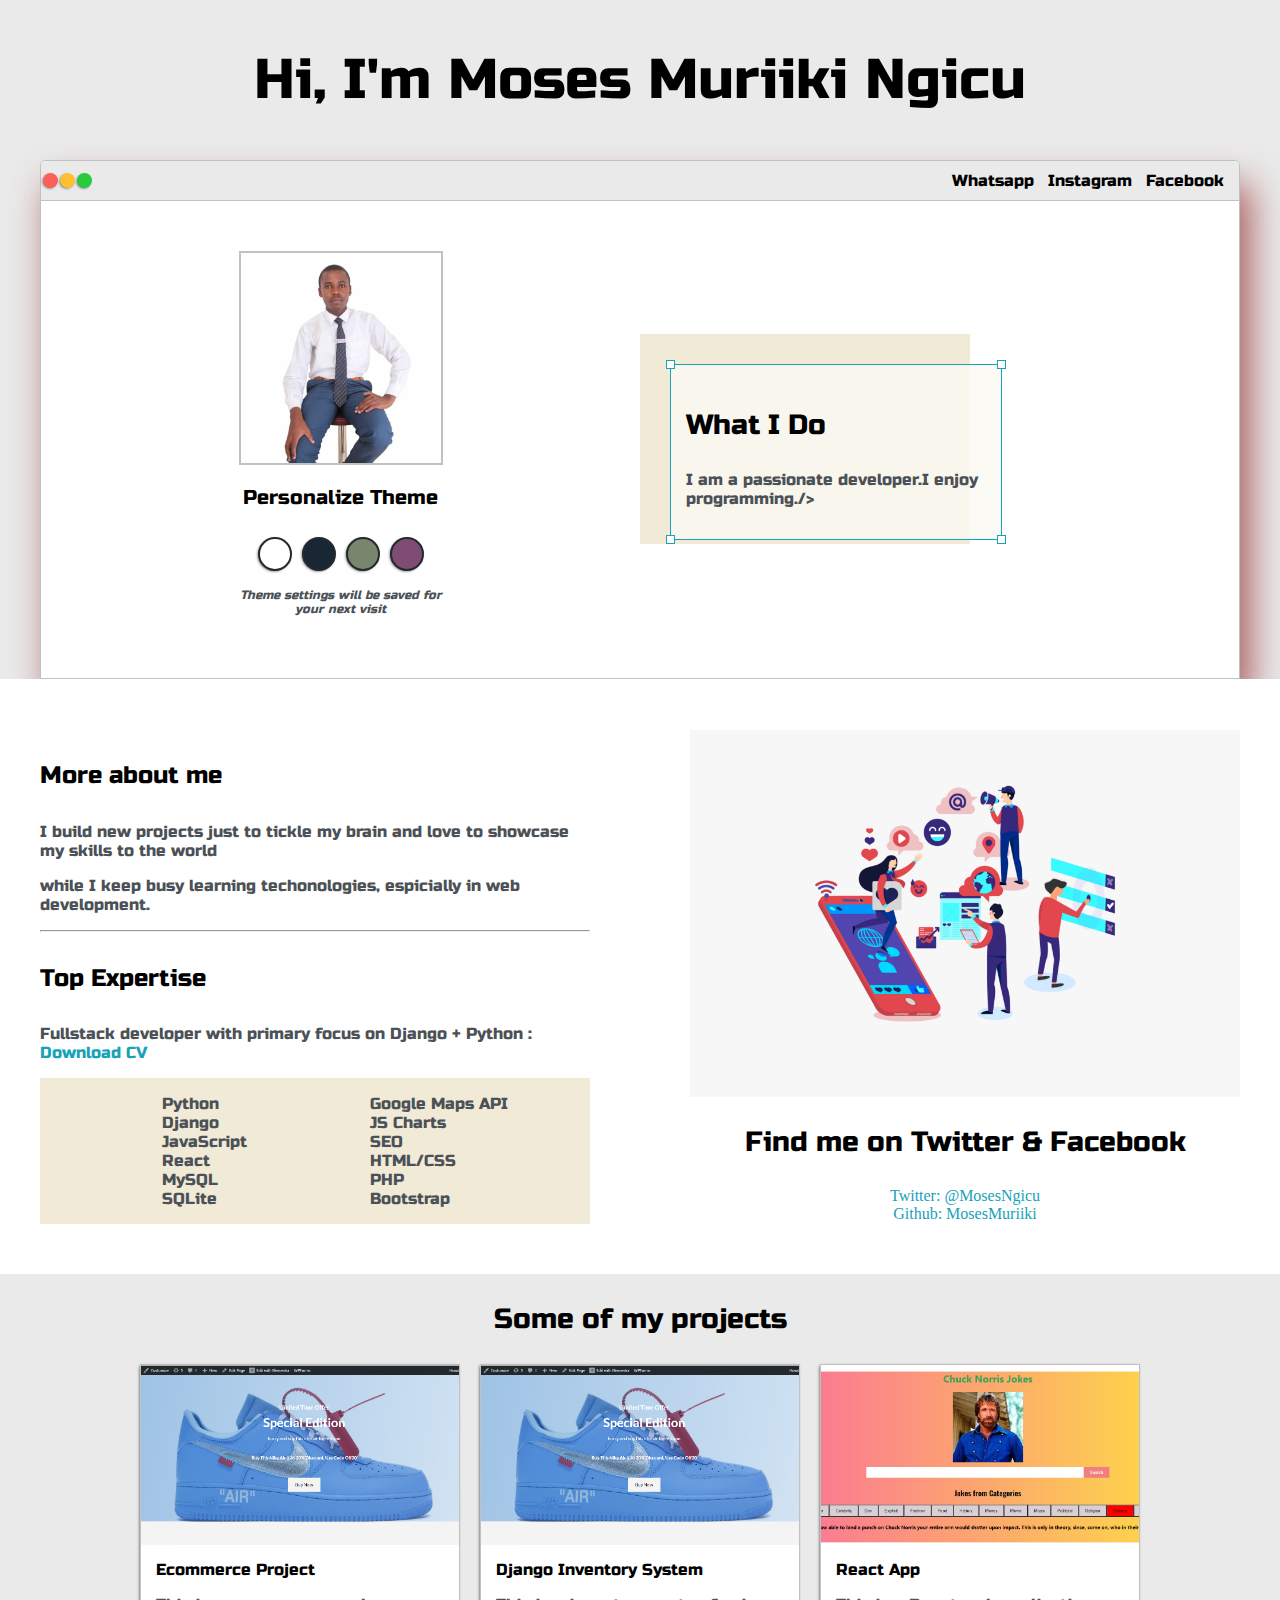
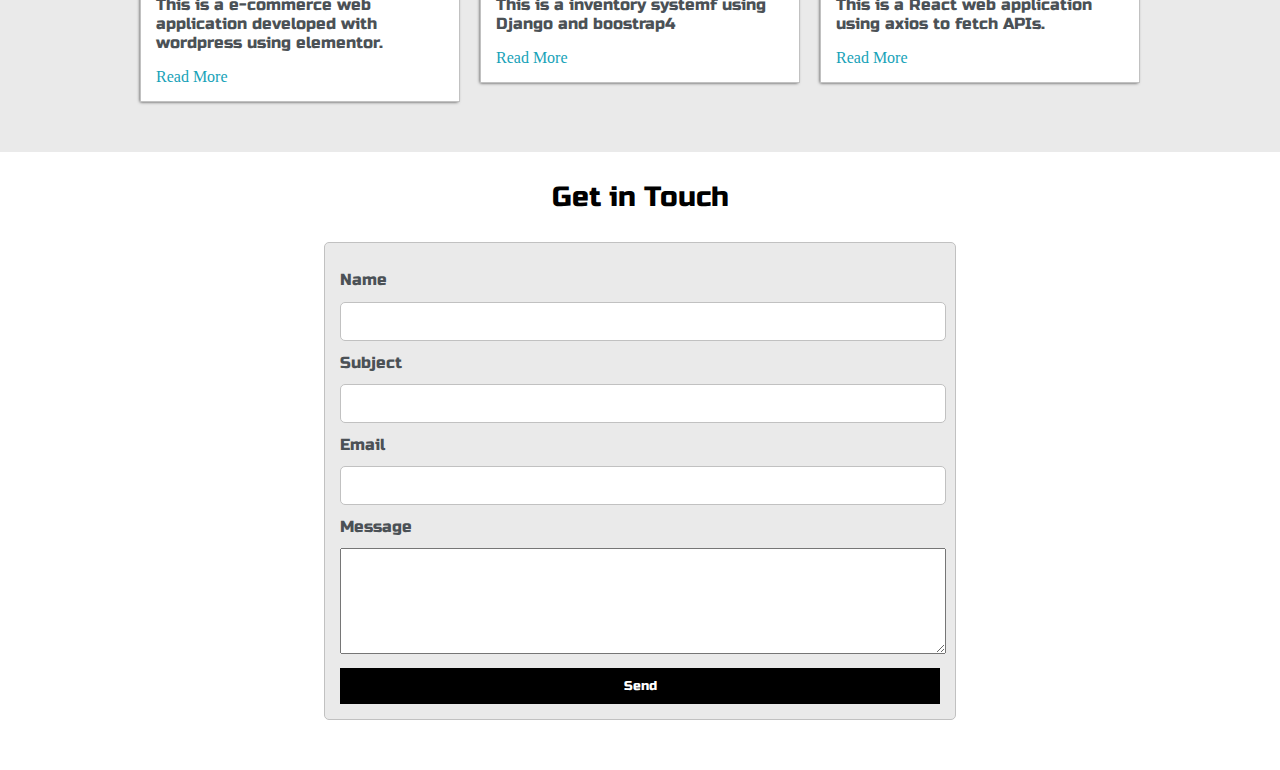
==== index.html @ d3e2226c "initial commit" ====
<!DOCTYPE html>
<html>
<head>
	<meta charset="utf-8">
	<meta name="viewport" content="width=device-width, initial-scale=1">
	<title>Moses Muriiki | Portfolio</title>
	<link rel="preconnect" href="https://fonts.googleapis.com">
<link rel="preconnect" href="https://fonts.gstatic.com" crossorigin>
<link href="https://fonts.googleapis.com/css2?family=Russo+One&display=swap" rel="stylesheet">
<link rel="preconnect" href="https://fonts.googleapis.com">
<link rel="preconnect" href="https://fonts.gstatic.com" crossorigin>
<link href="https://fonts.googleapis.com/css2?family=Roboto+Mono:wght@500&family=Russo+One&display=swap" rel="stylesheet">
	<link rel="stylesheet" type="text/css" href="default.css">
	<link id="theme-style" rel="stylesheet" type="text/css" href="">

			
</head>
<body>
   <section class="s1">
   	  <div class="main-container">
   	  	<div class="greeting-wrapper">
   	  	<h1>Hi, I'm Moses Muriiki Ngicu</h1>
   	    </div>
   	     <div class="intro-wrapper">
   	     	<div class="nav-wrapper">
   	     		<div class="dots-wrapper">
   	     			<div id="dot-1" class="browser-dot"></div>
   	     			<div id="dot-2" class="browser-dot"></div>
   	     			<div id="dot-3" class="browser-dot"></div>
   	     		</div>
   	     	<ul id="navigation">
   	     		<li> <a href="#">Whatsapp</a> </li>
   	     		<li> <a href="#">Instagram</a> </li>
   	     		<li> <a href="#">Facebook</a> </li>
   	     	</ul>
   	     </div>
   	     
   	     <div class="left-column">
   	     	<img id="profile-pic" src="images/moses.jpg">
   	     	<h5 style="text-align: center; line-height: 0;">Personalize Theme</h5>
   	     	<div id="theme-option-wrapper">
   	     		<div data-mode="light" id="light-mode" class="theme-dot"></div>
   	     		<div data-mode="blue" id="blue-mode" class="theme-dot"></div>
   	     		<div data-mode="green" id="green-mode" class="theme-dot"></div>
   	     		<div data-mode="purple" id="purple-mode" class="theme-dot"></div>
   	     	</div>
   	     	<p id="settings-note">Theme settings will be saved for<br> your next visit</p>
   	     </div>
   	     <div class="right-column">
   	     	<div id="preview-shadow">
   	     	<div id="preview">
   	     		  <div id="corner-t1" class="corner"></div>
   	     		  <div id="corner-t2" class="corner"></div>
   	     		  <h3>What I Do</h3>
   	     		  <p>I am a passionate developer.I enjoy programming./></p>
   	     		  <div id="corner-br" class="corner"></div>
   	     		  <div id="corner-bl" class="corner"></div>
   	     	</div>
   	     	</div>
   	     </div>
   	 </div>
   	  </div>
   </section>
   <section class="s2">
   	  <div class="main-container">
   	   
   	   <div class="about-wrapper">
   	   	<div class="about-me">
   	   		<h4>More about me</h4>
   	   		<p>I build new projects just to tickle my brain and love to showcase my skills to the world</p>

   	   		<p>while I keep busy learning techonologies, espicially in web development.  </p>
   	   	
   	   	<hr>
   	   	<h4>Top Expertise</h4>
   	   	<p>Fullstack developer with primary focus on Django + Python : <a target="_blank" href="cv.pdf">Download CV</a></p>
   	   	<div id="skills">
   	   		<ul>
   	   			<li>Python</li>
   	   			<li>Django</li>
   	   			<li>JavaScript</li>
   	   			<li>React</li>
   	   			<li>MySQL</li>
   	   			<li>SQLite</li>
   	   		</ul>
   	   			<ul>
   	   			<li>Google Maps API</li>
   	   			<li>JS Charts</li>
   	   			<li>SEO</li>
   	   			<li>HTML/CSS</li>
   	   			<li>PHP</li>
   	   			<li>Bootstrap</li>
   	   		</ul>
   	   	</div>
   	   </div>
   	   	<div class="social-links">
   	   		<img id="social_img" src="images/follow.png">
   	   		<h3>Find me on Twitter & Facebook</h3>
   	   		<a target="_blank" href="#">Twitter: @MosesNgicu</a>
   	   		<a target="blank" href="https://github.com/mosesmuriiki2">Github: MosesMuriiki</a>
   	   	</div>
   	   </div>	
   	  </div>
   	</section>
   	<section class="s1">
   	  <div class="main-container">
   	  	<h3 style="text-align:center;" >Some of my projects</h3>
   	   <div class="post-wrapper">
   	   	<div>
   	   	<div class="post">
   	   		<img class="thumbnail" src="images/wordpress.png">
   	   		<div class="post-preview">
   	   			<h6 class="post-title">Ecommerce Project</h6>
   	   			<p class="post-intro">This is a e-commerce web application developed with wordpress using elementor. </p>
   	   			<a href="post.html">Read More</a>
   	   		</div>
   	   	</div>
   	   </div>

   	   <div>
   	   	  	<div class="post">
   	   		<img class="thumbnail" src="images/wordpress.png">
   	   		<div class="post-preview">
   	   			<h6 class="post-title">Django Inventory System</h6>
   	   			<p class="post-intro">This is a inventory systemf using Django and boostrap4 </p>
   	   			<a href="#">Read More</a>
   	   		</div>
   	   	</div>
   	   </div>
   	   <div>

   	   	  	<div class="post">
   	   		<img class="thumbnail" src="images/react.png">
   	   		<div class="post-preview">
   	   			<h6 class="post-title">React App</h6>
   	   			<p class="post-intro">This is a React web application using axios to fetch APIs.</p>
   	   			<a href="#">Read More</a>
   	   		</div>
   	   	</div>
          </div>
   	   </div>	
   	  </div>
   	</section>
   	<section class="s2">
   	  <div class="main-container">
   	   <h3 style="text-align:center;">Get in Touch</h3>	
   	   <form id="contact-form">
   	   	<label>Name</label>
   	   	<input id="input-field" type="text" name="name">
   	   	<label>Subject</label>
   	   	<input id="input-field" type="text" name="Subject">
   	   	<label>Email</label>
   	   	<input id="input-field" type="text" name="email">
   	   	<label>Message</label>
   	   	<textarea class="input-field" name="message"></textarea>
           <input id="submit_id" type="submit" name="" value="Send">
   	   </form>
   	  </div>
   	</section>

<script type="text/javascript" src="script.js"></script>
</body>
</html>
---- default.css ----
:root{
	--mainColor: #eaeaea ;
	--secondaryColor: #fff;
	--mainText:black;
	--secondaryText: #4b5156;
	--boderColor: #c1c1c1;
	--themeDotBorder:#24292e;
	--previewBg:rgb(251, 249, 243, 0.8) ;
	--previewShadow: #f0ead6;
	--submitBtn: black;
}
html,body{
	padding: 0;
	margin: 0;
}
body *{
    transition: 0.8 ;
}
h1, h2, h3, h4,h5,h6, strong{
	color: var(--mainText);
	font-family: 'Russo One', sans-serif;
	font-weight: 500;

}

p, li, label,input, textarea{
    color: var(--secondaryText);
    font-family: 'Roboto Mono', monospace;
    font-family: 'Russo One', sans-serif;
}
a{
	text-decoration: none;
	color: #17a2b8;
}
ul{
	list-style: none;
}
h1{font-size: 56px;}
h2{font-size: 36px;}
h3{font-size: 28px;}
h4{font-size: 24px;}
h5{font-size: 20px;}
h6{font-size: 16px;}

.s1{
	background-color: var(--mainColor);
	border-color: 1px solid var(--boderColor);
	overflow: auto;
}
.s2{
	background-color: var(--secondaryColor);
	border-color:1px solid var(--boderColor);
	overflow: auto;
}
.main-container{
	width: 1200px; 
	margin: 0 auto;
}
.greeting-wrapper{
	display: grid;
	text-align: center;
	align-content: center;
	border-color: 2px dashed lightcoral;
	min-height: 10em;
}
.intro-wrapper{
	background-color: var(--secondaryColor);
	border: 1px solid var(--boderColor);
	border-radius: 5px 5px 0 0;
	box-shadow: 10px 25px 37px 0px rgba(148,42,42,0.75);
-webkit-box-shadow: 10px 25px 37px 0px rgba(148,42,42,0.75);
-moz-box-shadow: 10px 25px 37px 0px rgba(148,42,42,0.75);
    display: grid;
    grid-template-columns: 1fr 1fr;
    
    grid-template-areas: 
    'nav-wrapper nav-wrapper'
    'left-column right-column';
}
.nav-wrapper{
	border-radius: 5px 5px 0 0;
	grid-area: nav-wrapper;
	padding-top: 0px;
	border-bottom: 1px solid var(--boderColor);
	display: flex;
	justify-content: space-between;
	align-items: center;
	background-color: var(--mainColor);

}
#navigation a{
	color: var(--mainText);
}
#navigation{
	margin:  0;
	padding: 10px;
}
#navigation li{
	display: inline-block;
	margin-right: 5px;
	margin-left: 5px;
}
.dots-wrapper{
    display: flex;
    padding: 1px;
}
#dot-1{
   background-color: #FC6058;
}
#dot-2{
    background-color: #FEC02F;
}
#dot-3{
    background-color: #2ACA3E;
}
.browser-dot{
   background-color: black;
   height: 15px;
   width: 15px;
   border-radius: 50%;
   margin: 1px;
   -webkit-box-shadow: -1px 1px 3px -1px rgba(0,0,0,0.75);
   -moz-box-shadow: -1px 1px 3px -1px rgba(0,0,0,0.75);
   box-shadow: -1px 1px 3px -1px rgba(0,0,0,0.75);
}

.left-column{
	grid-area: left-column;
	margin-top: 50px;
	padding-bottom: 50px;
   }
  #profile-pic{
  	display: block;
  	margin: 0 auto;
  	height: 200px;
  	width: 200px;
  	padding-top: 10px;
  	object-fit: cover;
  	border: 2px solid var(--boderColor);
  } 
  #theme-option-wrapper{
  	display: flex;
  	justify-content: center;
  }
  .theme-dot{
  	height: 30px;
  	width:30px ;
  	border-radius: 50%;
  	margin: 5px;
  	border: 2px solid var(--themeDotBorder);
  	background-color: black;
  	-webkit-box-shadow: -1px 1px 3px rgba(0,0,0,0.75);
    -moz-box-shadow: -1px 1px 3px rgba(0,0,0,0.75);
    box-shadow: -1px 1px 3px -1px rgba(0, 0, 0, 0.75);
    cursor: pointer;
  }
  .theme-dot: hover{
  	border-width: 5px;
  }
  #light-mode{
  	background-color: #fff;
  }
   #blue-mode{
  	background-color: #192734;
  }
   #green-mode{
  	background-color: #78866b;
  }
   #purple-mode{
  	background-color: #7E4C74;
  }
  #settings-note{
  	font-size: 12px;
  	font-style: italic;
  	text-align: center;
  }
.right-column{
	grid-area: right-column;
	display: grid;
	align-content: center;

	padding-top: 50px;
	padding-bottom: 50px;
   }
   #preview-shadow{
   	   background-color: var(--previewShadow);
   	   width: 300px;
   	   height: 180px;
   	   padding-left: 30px;
   	   padding-top: 30px;
   }
   #preview{
   	width: 300px;
   	border: 1.5px solid #17a2b8;
   	background-color: var(--previewBg);
   	padding: 15px;
   	position: relative;
   }
   .corner{
   	width:  7px ;
   	height: 7px;
   	border: 1.5px solid #17a2b8;
   	background: #fff;
   	position: absolute;
   }
   #corner-t1{
   	top: -5px;
   	left: -5px;
   }
    #corner-t2 {
   	top: -5px;
   	right: -5px;
   }
    #corner-br{
   	bottom: -5px;
   	right: -5px;
   }
    #corner-bl{
   	bottom: -5px;
   	left: -5px;
   }
.about-wrapper{
	display: grid;
	grid-template-columns: repeat(auto-fit, minmax(320px, 1fr));
	padding-top: 50px;
	padding-bottom: 50px;
	gap: 100px;
}
#skills{
	display: flex;
	justify-content: space-evenly;
	background-color: var(--previewShadow);
}
.social-links{
	display: grid;
	align-content: center;
	text-align: center;
}
#social_img{
	width: 100%;
}
.post-wrapper{
	display: grid;
	grid-template-columns: repeat(auto-fit, 320px);
	gap: 20px;
	justify-content: center;
	padding-bottom: 50px;
}
.thumbnail{
	display: block;
	width: 100%;
	height: 180px;
	object-fit: cover;
}
.post-preview{
	background-color: #fff;
	padding:15px;
}
.post{
	border: 1px solid var(--boderColor);
	-webkit-box-shadow: -1px 1px 3px rgba(0,0,0,0.75);
    -moz-box-shadow: -1px 1px 3px rgba(0,0,0,0.75);
    box-shadow: -1px 1px 3px -1px rgba(0, 0, 0, 0.75);

}
.post-title{
	color: black;
	margin: 0;
}
.post-intro{
	color:#4b5156;
	font-size: 16px;
}
#contact-form{
	display: block;
	max-width: 600px;
	margin: 0 auto;
	border: 1px solid var(--boderColor);
	padding: 15px;
	border-radius: 5px;
	background-color: var(--mainColor);
	margin-bottom: 50px;
}
#contact-form label{
	line-height: 2.7em;
}
#contact-form textarea{
	min-height: 100px;
	font-size: 14px;
	width: 100%;
}
#input-field{
	width: 100%;
	padding-top: 10px;
	padding-bottom: 10px;
	background-color: var(--secondaryColor);
	border-radius: 5px;
	border: 1px solid var(--boderColor);
	font-size: 14px;
}
#submit_id{
	margin-top: 10px;
	width: 100%;
	padding-top: 10px;
	padding-bottom: 10px;
	color: #fff;
	background-color: var(--submitBtn);
	border: none;
}
@media screen and(max-width: 1200px){
	.main-container{
		width: 95%;
	}
}

@media screen and(max-width: 800px){
	.intro-wrapper{
	
    grid-template-columns: 1fr;
    
    grid-template-areas: 
    'nav-wrapper'
    'left-column'
    'right-column';
}
.right-column{
	justify-content: center  ;
}
}
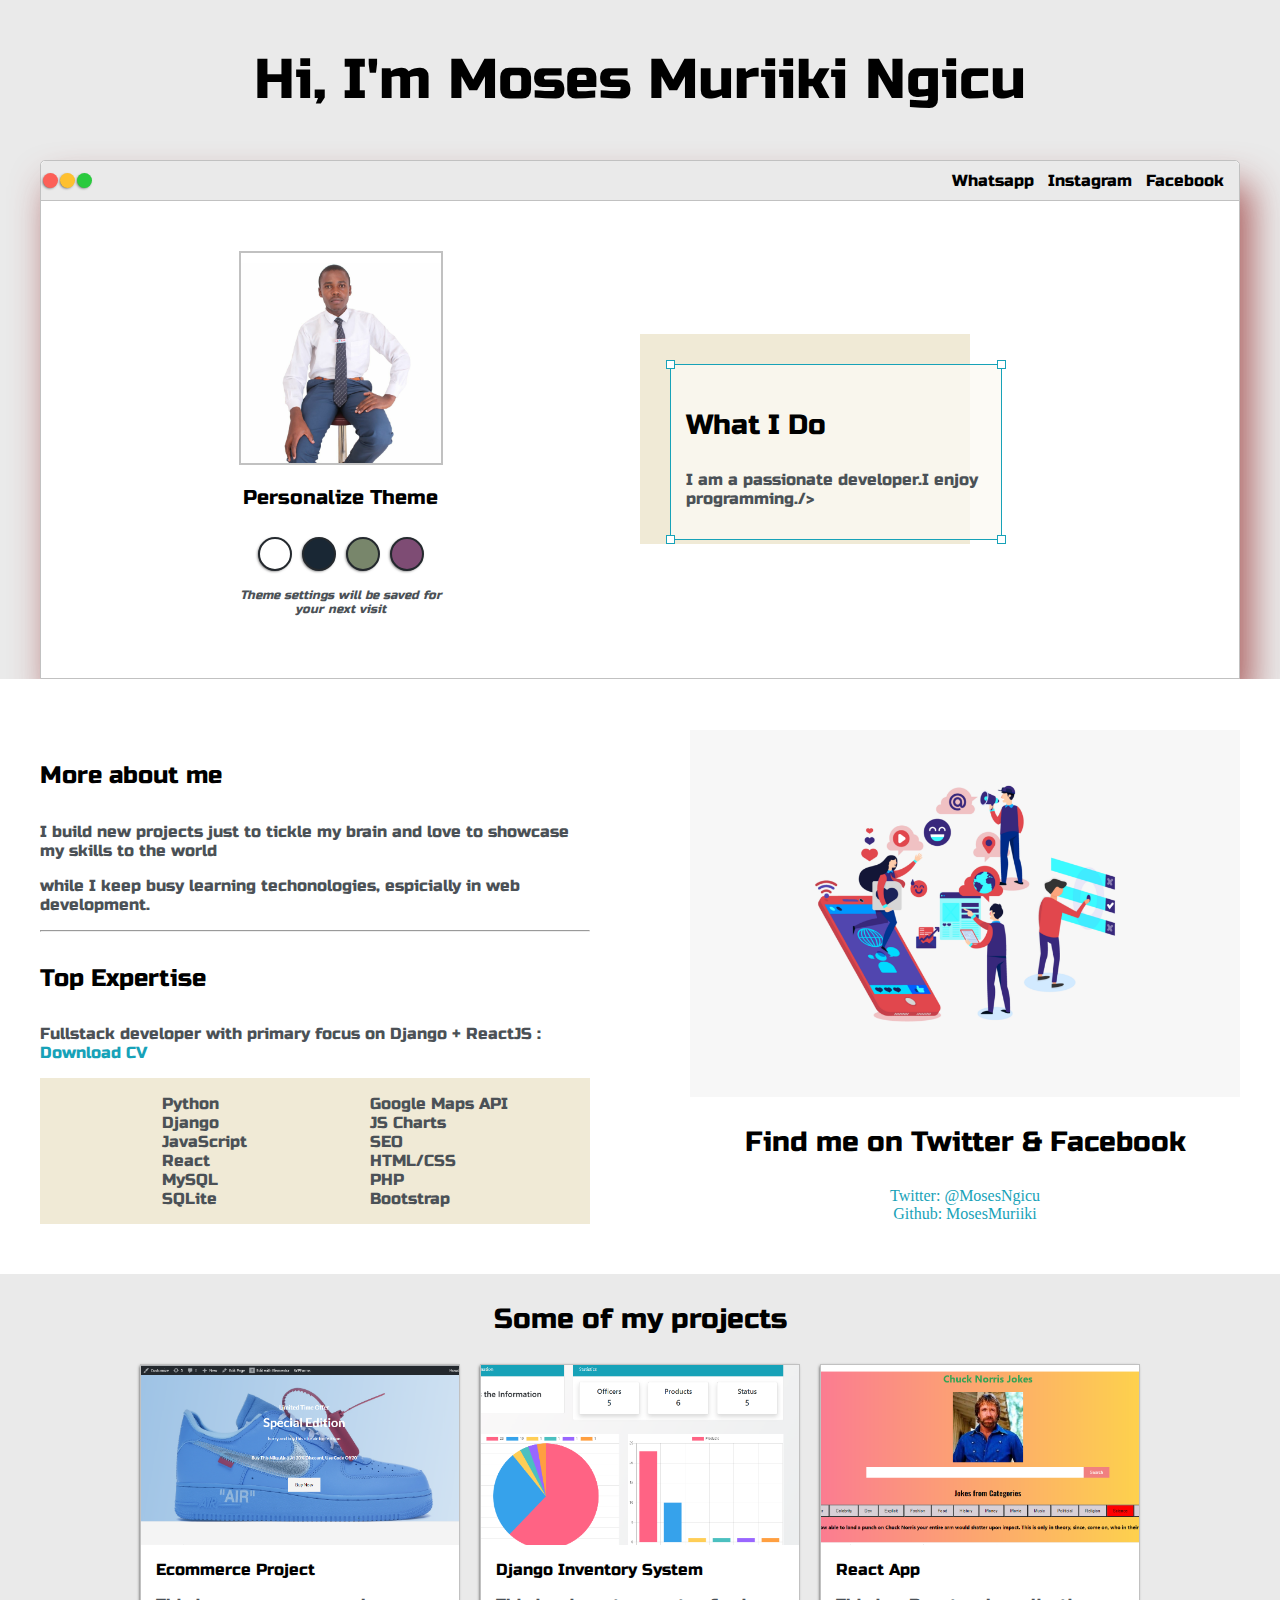
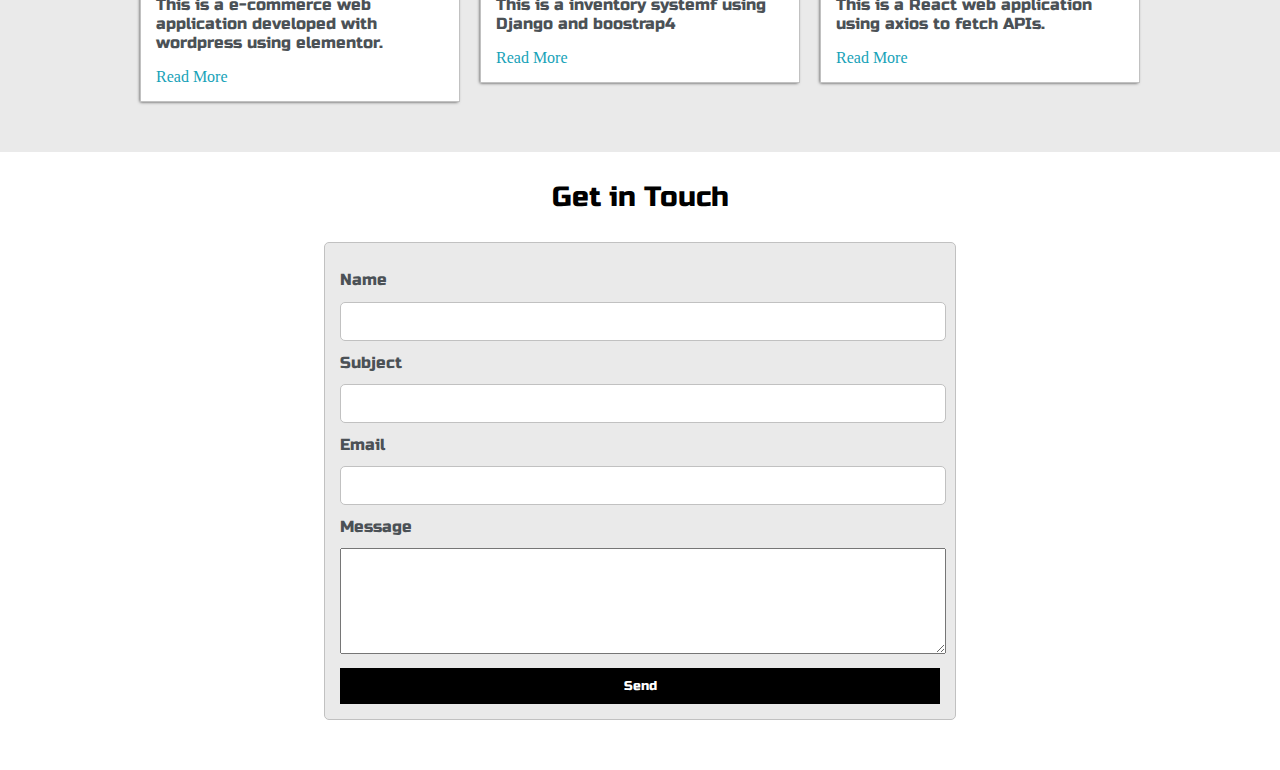
==== commit fa1e846d: "second commit" ====
--- a/index.html
+++ b/index.html
@@ -73,7 +73,7 @@
    	   	
    	   	<hr>
    	   	<h4>Top Expertise</h4>
-   	   	<p>Fullstack developer with primary focus on Django + Python : <a target="_blank" href="cv.pdf">Download CV</a></p>
+   	   	<p>Fullstack developer with primary focus on Django + ReactJS : <a target="_blank" href="cv.pdf">Download CV</a></p>
    	   	<div id="skills">
    	   		<ul>
    	   			<li>Python</li>
@@ -119,7 +119,7 @@
 
    	   <div>
    	   	  	<div class="post">
-   	   		<img class="thumbnail" src="images/wordpress.png">
+   	   		<img class="thumbnail" src="images/django.png">
    	   		<div class="post-preview">
    	   			<h6 class="post-title">Django Inventory System</h6>
    	   			<p class="post-intro">This is a inventory systemf using Django and boostrap4 </p>
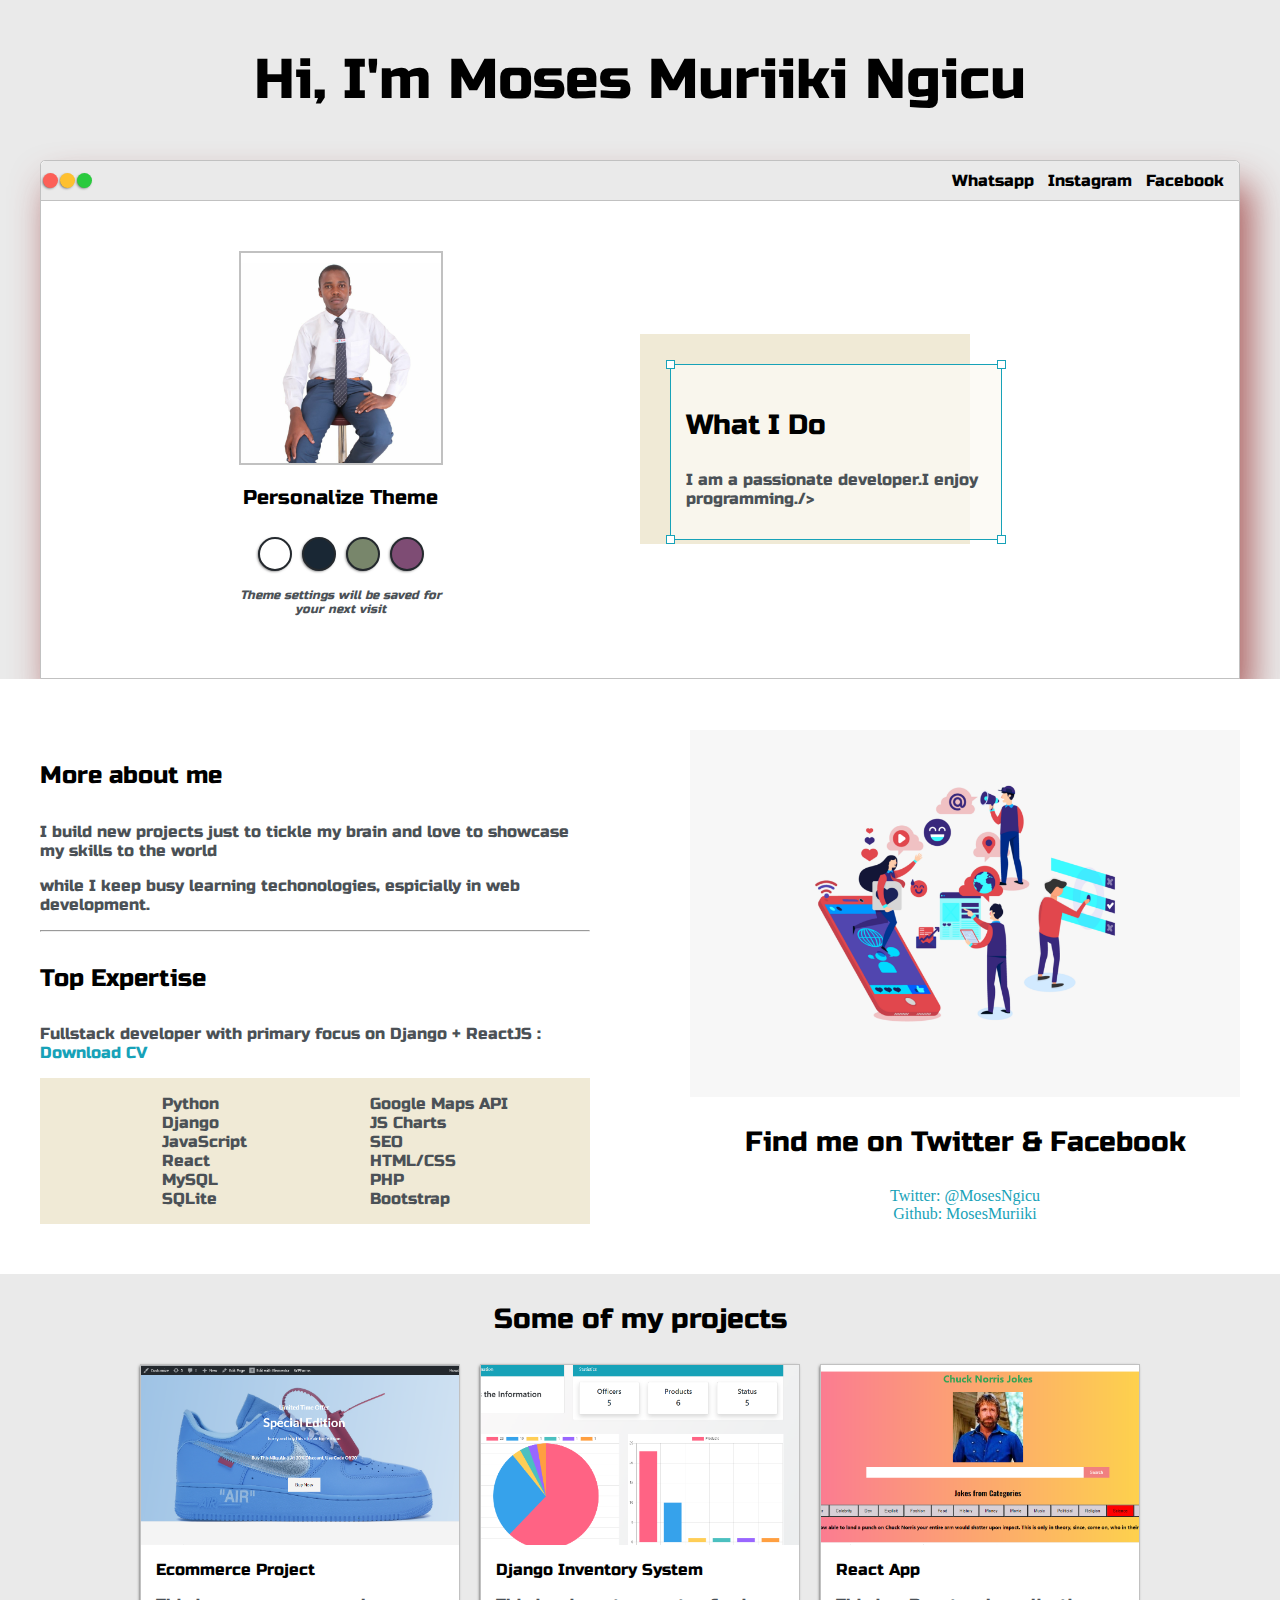
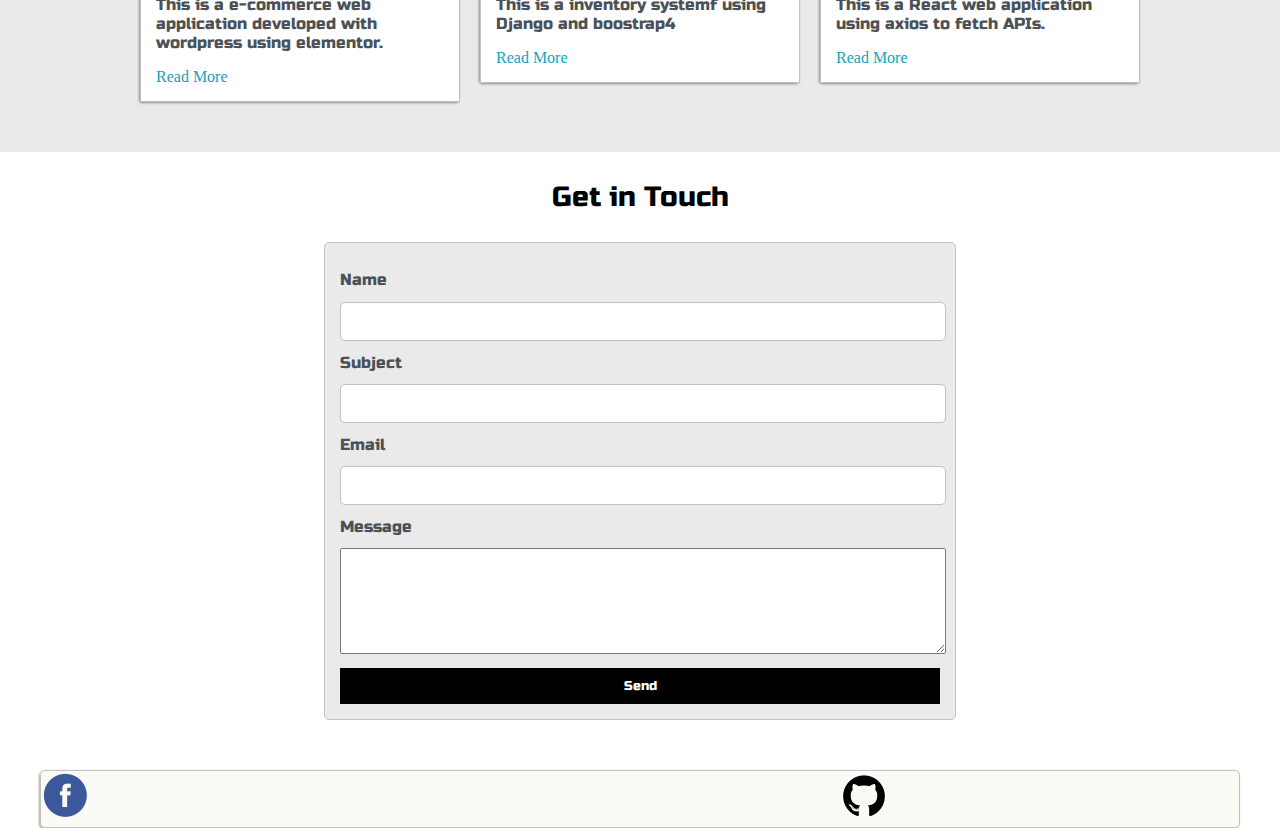
==== commit 2d29b7f3: "today" ====
--- a/index.html
+++ b/index.html
@@ -12,6 +12,7 @@
 <link href="https://fonts.googleapis.com/css2?family=Roboto+Mono:wght@500&family=Russo+One&display=swap" rel="stylesheet">
 	<link rel="stylesheet" type="text/css" href="default.css">
 	<link id="theme-style" rel="stylesheet" type="text/css" href="">
+	 <link rel="shortcut icon" type="images/github.png">
 
 			
 </head>
@@ -73,7 +74,7 @@
    	   	
    	   	<hr>
    	   	<h4>Top Expertise</h4>
-   	   	<p>Fullstack developer with primary focus on Django + ReactJS : <a target="_blank" href="cv.pdf">Download CV</a></p>
+   	   	<p>Fullstack developer with primary focus on Django + ReactJS : <a target="_blank" href="resume.pdf">Download CV</a></p>
    	   	<div id="skills">
    	   		<ul>
    	   			<li>Python</li>
@@ -157,7 +158,13 @@
    	   </form>
    	  </div>
    	</section>
-
+ <footer class="main-container">
+ 	<div class="footer">
+ 		<div id="facebook"><a href="https://www.facebook.com/moseswebdesigner/" target="_blank"><img src="images/facebook.png"></div>
+ 		
+ 	    <div id="github"><a href="https://github.com/mosesmuriiki2" target="_blank"><img src="images/github.png"></div>
+ 	</div>
+ </footer>
 <script type="text/javascript" src="script.js"></script>
 </body>
 </html>--- a/default.css
+++ b/default.css
@@ -307,6 +307,21 @@
 	background-color: var(--submitBtn);
 	border: none;
 }
+.footer{
+	display: grid;
+	background-color:var(--previewBg);
+	height: 90x;
+	font-size: 2rem;
+	font-family: sans-serif;
+	 border: 1px solid var(--boderColor);
+	-webkit-box-shadow: -1px 1px 3px rgba(0,0,0,0.75);
+    -moz-box-shadow: -1px 1px 3px rgba(0,0,0,0.75);
+    box-shadow: -1px 1px 3px -1px rgba(0, 0, 0, 0.75);
+    grid-template-columns: 1fr 1fr 1fr;
+    justify-items: space-between;
+    border-radius: 5px;
+}
+#
 @media screen and(max-width: 1200px){
 	.main-container{
 		width: 95%;
